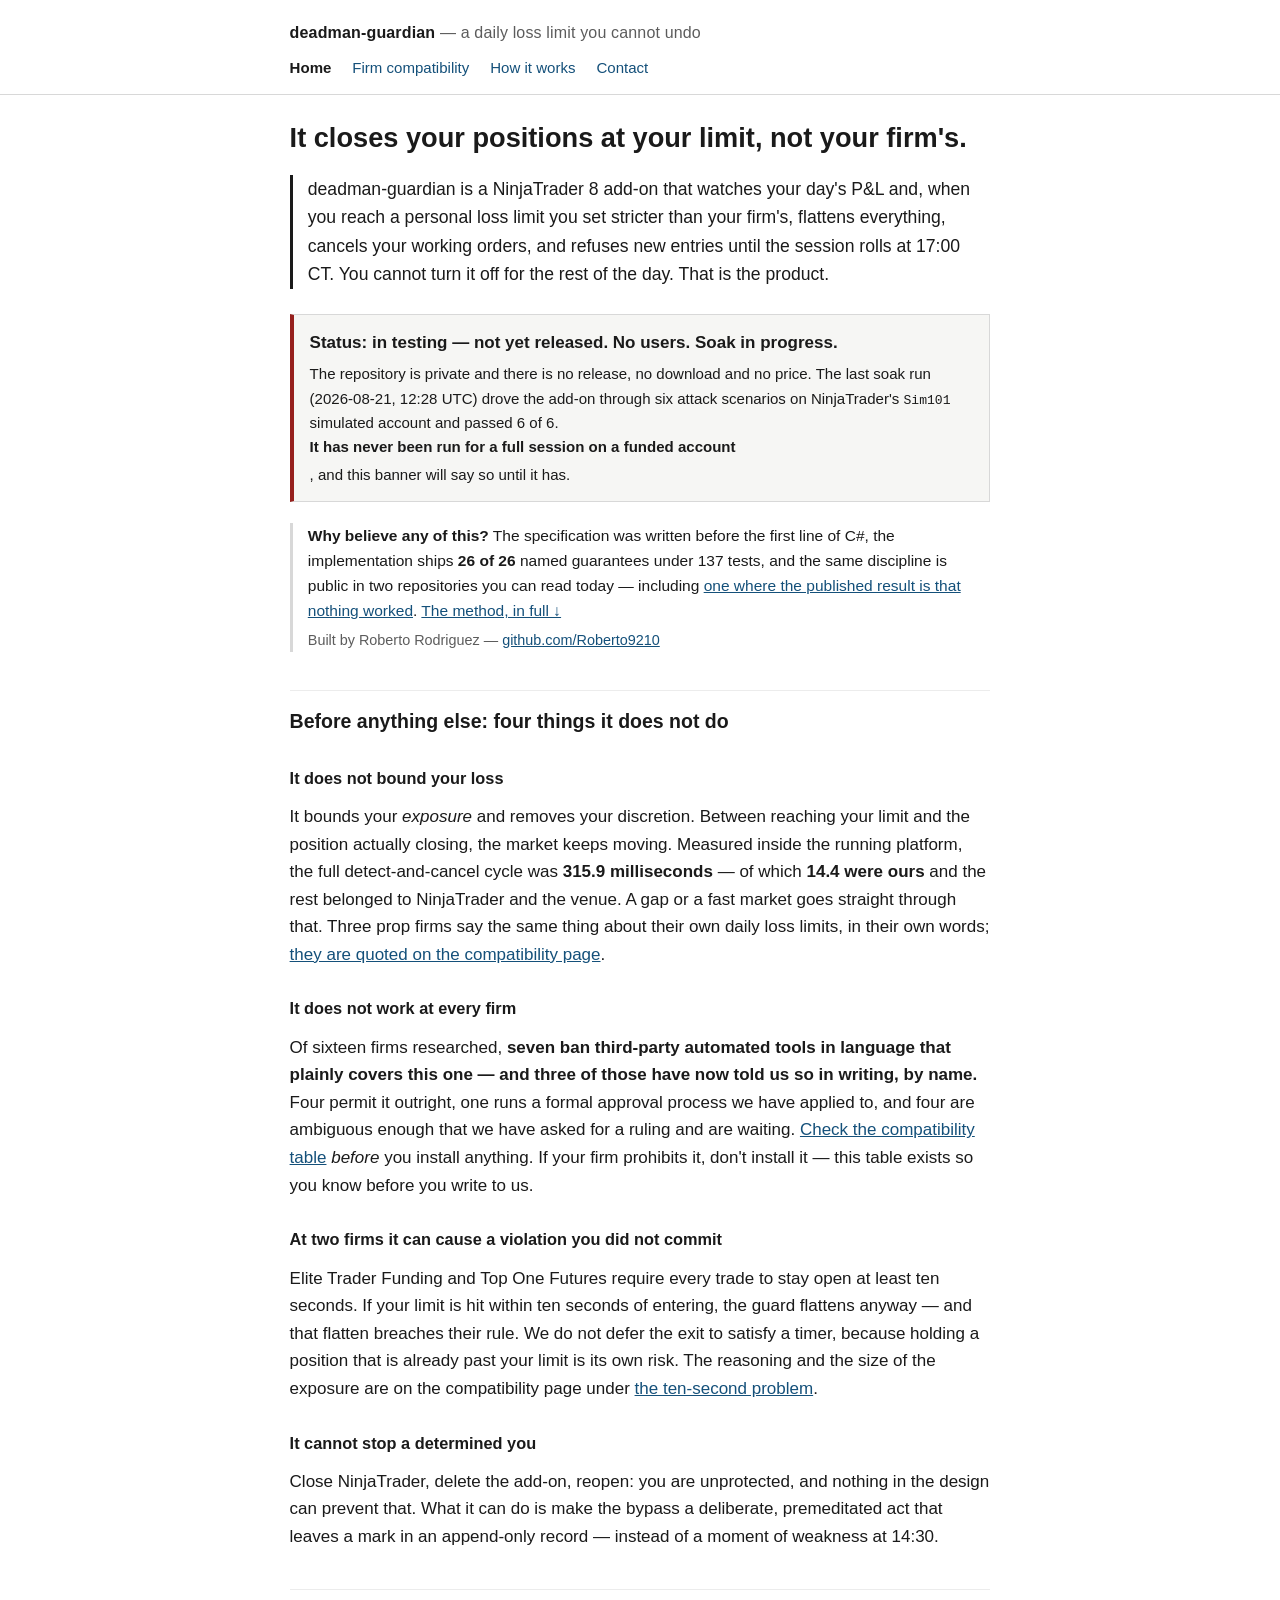
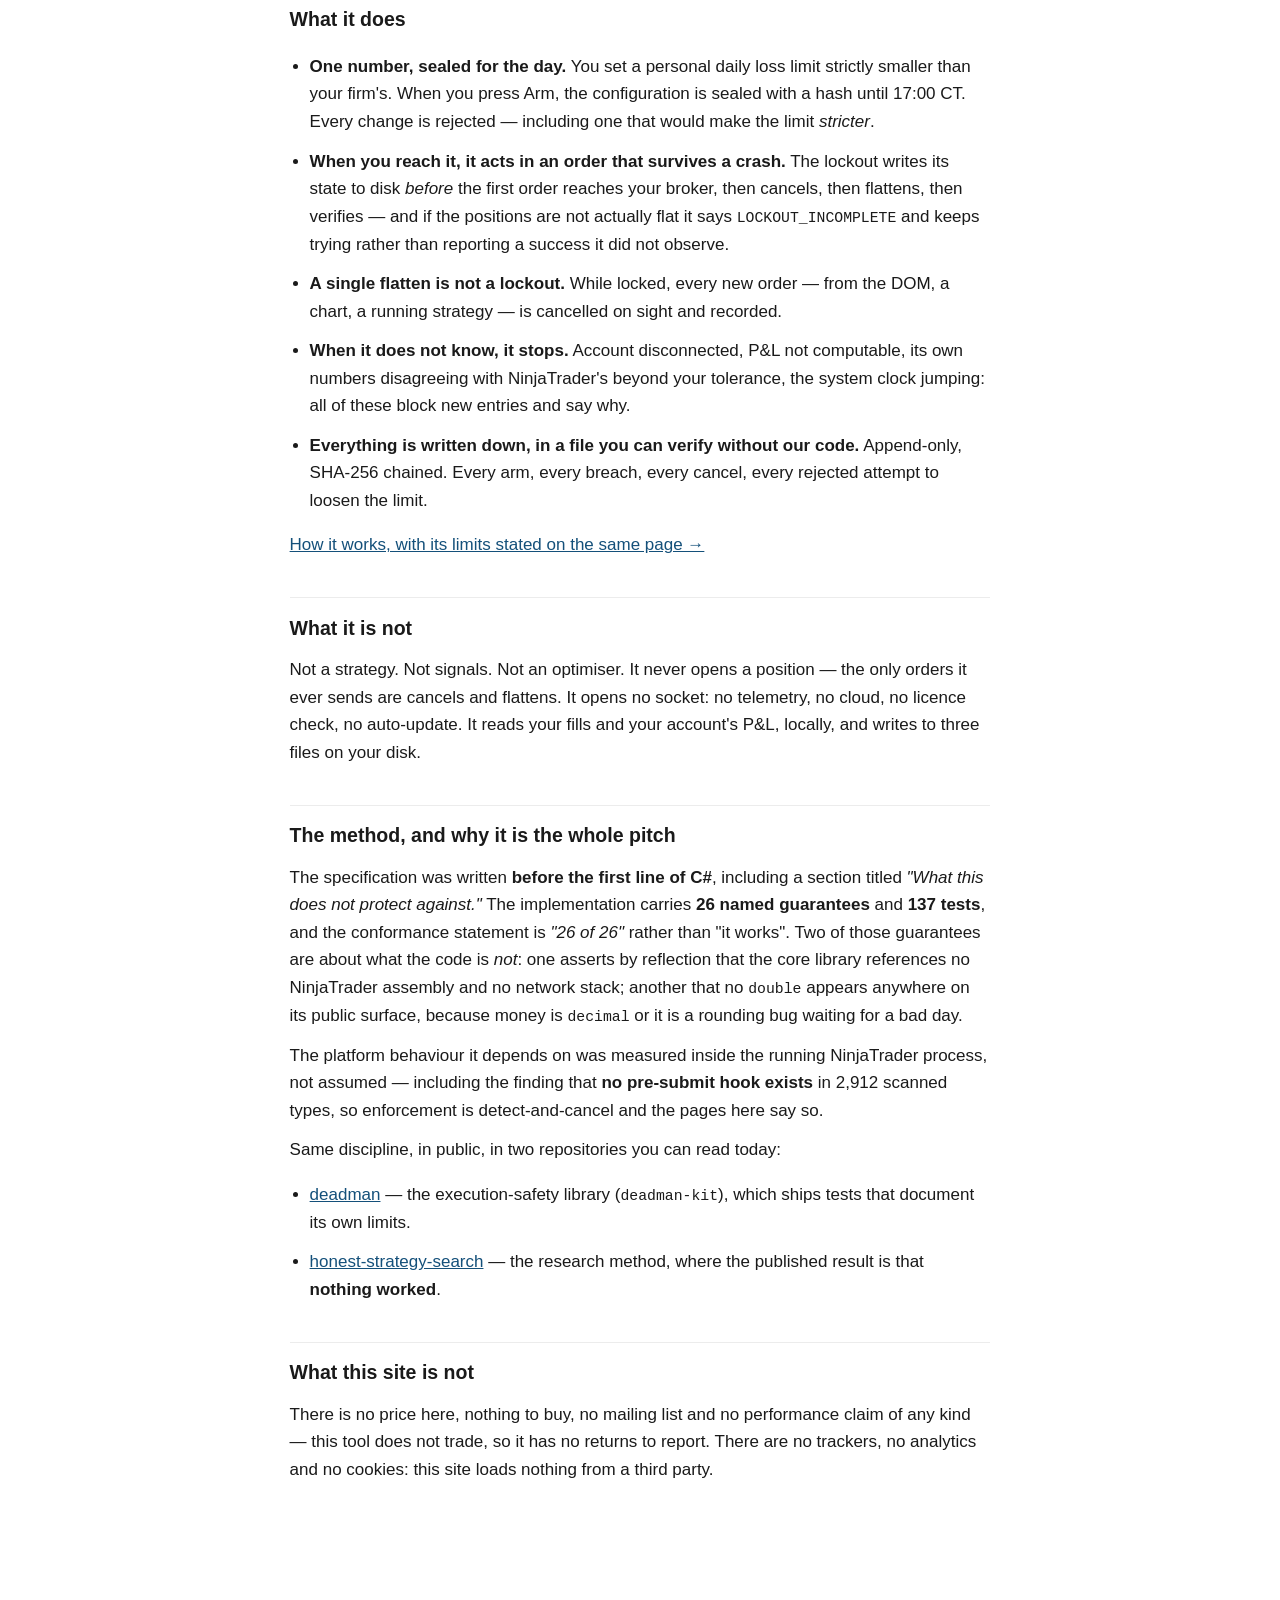
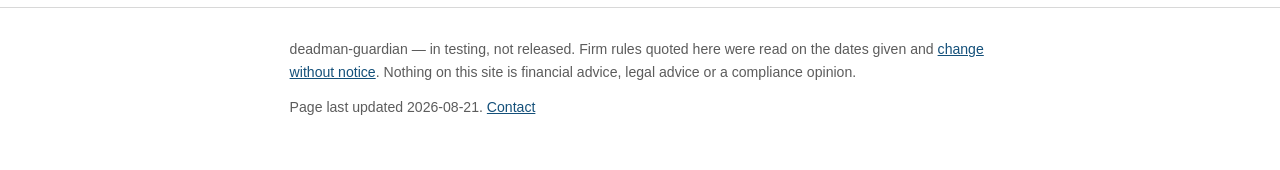
==== index.html @ 63965981 "Public site: four pages, every claim sourced The product repository stays private; this is the publi" ====
<!doctype html>
<html lang="en">
<head>
<meta charset="utf-8">
<meta name="viewport" content="width=device-width, initial-scale=1">
<title>deadman-guardian</title>
<meta name="description" content="A NinjaTrader 8 add-on that closes your positions at a personal daily loss limit you set stricter than your firm's. In testing, not released.">
<link rel="icon" href="icon.svg" type="image/svg+xml">
<link rel="stylesheet" href="style.css">
</head>
<body>
<a class="skip" href="#main">Skip to content</a>

<header class="site">
  <div class="wrap">
    <a class="brand" href="./">deadman-guardian <span>— a daily loss limit you cannot undo</span></a>
    <nav>
      <a href="./" aria-current="page">Home</a>
      <a href="compatibility.html">Firm compatibility</a>
      <a href="how-it-works.html">How it works</a>
      <a href="contact.html">Contact</a>
    </nav>
  </div>
</header>

<main id="main" class="wrap">

<h1>It closes your positions at your limit, not your firm's.</h1>

<p class="lede">deadman-guardian is a NinjaTrader&nbsp;8 add-on that watches your day's P&amp;L and, when you
reach a personal loss limit you set stricter than your firm's, flattens everything, cancels your working
orders, and refuses new entries until the session rolls at 17:00 CT. You cannot turn it off for the rest of
the day. That is the product.</p>

<div class="status">
  <strong>Status: in testing — not yet released. No users. Soak in progress.</strong>
  <p>The repository is private and there is no release, no download and no price. The last soak run
  (2026-08-21, 12:28 UTC) drove the add-on through six attack scenarios on NinjaTrader's
  <code>Sim101</code> simulated account and passed 6 of 6. <strong>It has never been run for a full
  session on a funded account</strong>, and this banner will say so until it has.</p>
</div>

<p class="why"><strong>Why believe any of this?</strong> The specification was written before the first line
of C#, the implementation ships <strong>26 of 26</strong> named guarantees under 137 tests, and the same
discipline is public in two repositories you can read today — including
<a href="https://github.com/Roberto9210/honest-strategy-search">one where the published result is that
nothing worked</a>. <a href="#method">The method, in full ↓</a><br>
<span class="small muted">Built by Roberto Rodriguez —
<a href="https://github.com/Roberto9210">github.com/Roberto9210</a></span></p>

<h2>Before anything else: four things it does not do</h2>

<h3>It does not bound your loss</h3>
<p>It bounds your <em>exposure</em> and removes your discretion. Between reaching your limit and the position
actually closing, the market keeps moving. Measured inside the running platform, the full detect-and-cancel
cycle was <strong>315.9 milliseconds</strong> — of which <strong>14.4 were ours</strong> and the rest
belonged to NinjaTrader and the venue. A gap or a fast market goes straight through that. Three prop firms
say the same thing about their own daily loss limits, in their own words;
<a href="compatibility.html#dll">they are quoted on the compatibility page</a>.</p>

<h3>It does not work at every firm</h3>
<p>Of sixteen firms researched, <strong>seven ban third-party automated tools in language that plainly covers
this one — and three of those have now told us so in writing, by name.</strong> Four permit it outright, one
runs a formal approval process we have applied to, and four are ambiguous enough that we have asked for a
ruling and are waiting. <a href="compatibility.html">Check the compatibility table</a> <em>before</em> you
install anything. If your firm prohibits it, don't install it — this table exists so you know before you
write to us.</p>

<h3>At two firms it can cause a violation you did not commit</h3>
<p>Elite Trader Funding and Top One Futures require every trade to stay open at least ten seconds. If your
limit is hit within ten seconds of entering, the guard flattens anyway — and that flatten breaches their
rule. We do not defer the exit to satisfy a timer, because holding a position that is already past your
limit is its own risk. The reasoning and the size of the exposure are on the compatibility page under
<a href="compatibility.html#ten-seconds">the ten-second problem</a>.</p>

<h3>It cannot stop a determined you</h3>
<p>Close NinjaTrader, delete the add-on, reopen: you are unprotected, and nothing in the design can prevent
that. What it can do is make the bypass a deliberate, premeditated act that leaves a mark in an append-only
record — instead of a moment of weakness at 14:30.</p>

<h2>What it does</h2>

<ul>
  <li><strong>One number, sealed for the day.</strong> You set a personal daily loss limit strictly smaller
  than your firm's. When you press Arm, the configuration is sealed with a hash until 17:00 CT. Every change
  is rejected — including one that would make the limit <em>stricter</em>.</li>
  <li><strong>When you reach it, it acts in an order that survives a crash.</strong> The lockout writes its
  state to disk <em>before</em> the first order reaches your broker, then cancels, then flattens, then
  verifies — and if the positions are not actually flat it says <code>LOCKOUT_INCOMPLETE</code> and keeps
  trying rather than reporting a success it did not observe.</li>
  <li><strong>A single flatten is not a lockout.</strong> While locked, every new order — from the DOM, a
  chart, a running strategy — is cancelled on sight and recorded.</li>
  <li><strong>When it does not know, it stops.</strong> Account disconnected, P&amp;L not computable, its own
  numbers disagreeing with NinjaTrader's beyond your tolerance, the system clock jumping: all of these block
  new entries and say why.</li>
  <li><strong>Everything is written down, in a file you can verify without our code.</strong> Append-only,
  SHA-256 chained. Every arm, every breach, every cancel, every rejected attempt to loosen the limit.</li>
</ul>

<p><a href="how-it-works.html">How it works, with its limits stated on the same page →</a></p>

<h2>What it is not</h2>

<p>Not a strategy. Not signals. Not an optimiser. It never opens a position — the only orders it ever sends
are cancels and flattens. It opens no socket: no telemetry, no cloud, no licence check, no auto-update. It
reads your fills and your account's P&amp;L, locally, and writes to three files on your disk.</p>

<h2 id="method">The method, and why it is the whole pitch</h2>

<p>The specification was written <strong>before the first line of C#</strong>, including a section titled
<em>"What this does not protect against."</em> The implementation carries <strong>26 named guarantees</strong>
and <strong>137 tests</strong>, and the conformance statement is <em>"26 of 26"</em> rather than "it works".
Two of those guarantees are about what the code is <em>not</em>: one asserts by reflection that the core
library references no NinjaTrader assembly and no network stack; another that no <code>double</code> appears
anywhere on its public surface, because money is <code>decimal</code> or it is a rounding bug waiting for a
bad day.</p>

<p>The platform behaviour it depends on was measured inside the running NinjaTrader process, not assumed —
including the finding that <strong>no pre-submit hook exists</strong> in 2,912 scanned types, so enforcement
is detect-and-cancel and the pages here say so.</p>

<p>Same discipline, in public, in two repositories you can read today:</p>

<ul>
  <li><a href="https://github.com/Roberto9210/deadman">deadman</a> — the execution-safety library
  (<code>deadman-kit</code>), which ships tests that document its own limits.</li>
  <li><a href="https://github.com/Roberto9210/honest-strategy-search">honest-strategy-search</a> — the
  research method, where the published result is that <strong>nothing worked</strong>.</li>
</ul>

<h2>What this site is not</h2>

<p>There is no price here, nothing to buy, no mailing list and no performance claim of any kind — this tool
does not trade, so it has no returns to report. There are no trackers, no analytics and no cookies: this
site loads nothing from a third party.</p>

</main>

<footer class="site">
  <div class="wrap">
    <p>deadman-guardian — in testing, not released. Firm rules quoted here were read on the dates given and
    <a href="compatibility.html">change without notice</a>. Nothing on this site is financial advice, legal
    advice or a compliance opinion.</p>
    <p>Page last updated 2026-08-21. <a href="contact.html">Contact</a></p>
  </div>
</footer>

</body>
</html>
---- style.css ----
/* deadman-guardian site — one stylesheet, no fonts loaded, no third-party requests. */

:root {
  --bg: #ffffff;
  --fg: #1a1a1a;
  --muted: #5c5c5c;
  --rule: #d8d8d8;
  --rule-soft: #ececec;
  --link: #14507a;
  --quote-bar: #b9b9b9;
  --band: #f6f6f4;
  --yes: #1f6b3a;
  --no: #96201d;
  --wait: #7a5a12;
  --route: #1a4f7a;
}

@media (prefers-color-scheme: dark) {
  :root {
    --bg: #16181a;
    --fg: #e6e6e4;
    --muted: #a2a5a8;
    --rule: #34383c;
    --rule-soft: #26292c;
    --link: #7cb7e0;
    --quote-bar: #4a4f54;
    --band: #1d2023;
    --yes: #7fc79a;
    --no: #e88b88;
    --wait: #d8b662;
    --route: #8fb9dc;
  }
}

* { box-sizing: border-box; }

html { -webkit-text-size-adjust: 100%; }

body {
  margin: 0;
  background: var(--bg);
  color: var(--fg);
  font-family: -apple-system, BlinkMacSystemFont, "Segoe UI", Roboto, "Helvetica Neue", Arial, sans-serif;
  font-size: 17px;
  line-height: 1.62;
}

.wrap {
  max-width: 46rem;
  margin: 0 auto;
  padding: 0 1.1rem 4rem;
}

.wrap.wide { max-width: 64rem; }

/* ---- header / nav ---- */

header.site {
  border-bottom: 1px solid var(--rule);
  margin-bottom: 1.6rem;
}

header.site .wrap { padding-top: 1.2rem; padding-bottom: 0.9rem; }

.brand {
  font-size: 1rem;
  font-weight: 600;
  letter-spacing: 0.01em;
  text-decoration: none;
  color: var(--fg);
}

.brand span { color: var(--muted); font-weight: 400; }

nav {
  margin-top: 0.55rem;
  font-size: 0.94rem;
}

nav a {
  margin-right: 1.05rem;
  color: var(--link);
  text-decoration: none;
}

nav a:hover { text-decoration: underline; }
nav a[aria-current="page"] { color: var(--fg); font-weight: 600; }

/* ---- text ---- */

h1 {
  font-size: 1.7rem;
  line-height: 1.28;
  margin: 1.4rem 0 0.9rem;
  font-weight: 650;
}

h2 {
  font-size: 1.22rem;
  margin: 2.4rem 0 0.7rem;
  padding-top: 0.9rem;
  border-top: 1px solid var(--rule-soft);
  font-weight: 650;
}

h3 {
  font-size: 1.02rem;
  margin: 1.7rem 0 0.4rem;
  font-weight: 650;
}

p, li { margin: 0.75rem 0; }
ul, ol { padding-left: 1.25rem; }

a { color: var(--link); }

.lede {
  font-size: 1.1rem;
  border-left: 3px solid var(--fg);
  padding-left: 0.95rem;
  margin: 1.2rem 0 1.6rem;
}

.muted { color: var(--muted); }
.small { font-size: 0.9rem; }

blockquote {
  margin: 0.85rem 0;
  padding: 0.1rem 0 0.1rem 0.95rem;
  border-left: 3px solid var(--quote-bar);
  color: var(--fg);
}

blockquote p { margin: 0.45rem 0; }

cite {
  display: block;
  font-style: normal;
  font-size: 0.88rem;
  color: var(--muted);
  margin-top: 0.3rem;
}

code, pre {
  font-family: ui-monospace, SFMono-Regular, Menlo, Consolas, "Liberation Mono", monospace;
  font-size: 0.87em;
}

pre {
  background: var(--band);
  border: 1px solid var(--rule-soft);
  padding: 0.8rem 0.9rem;
  overflow-x: auto;
  line-height: 1.45;
}

/* ---- status banner ---- */

.status {
  border: 1px solid var(--rule);
  border-left: 4px solid var(--no);
  background: var(--band);
  padding: 0.85rem 1rem;
  margin: 1.3rem 0;
}

.status strong { display: block; margin-bottom: 0.2rem; }
.status p { margin: 0.35rem 0 0; font-size: 0.94rem; }

.note {
  border: 1px solid var(--rule);
  background: var(--band);
  padding: 0.85rem 1rem;
  margin: 1.3rem 0;
}

.note p:first-child { margin-top: 0; }
.note p:last-child { margin-bottom: 0; }

/* ---- tables ---- */

.tablewrap { overflow-x: auto; margin: 1.1rem 0; }

table {
  border-collapse: collapse;
  width: 100%;
  font-size: 0.93rem;
}

th, td {
  text-align: left;
  vertical-align: top;
  padding: 0.5rem 0.6rem;
  border-bottom: 1px solid var(--rule-soft);
}

th {
  border-bottom: 1px solid var(--rule);
  font-weight: 650;
  white-space: nowrap;
}

/* ---- verdict labels ---- */

.v { font-weight: 650; white-space: nowrap; }
.v-yes { color: var(--yes); }
.v-no { color: var(--no); }
.v-wait { color: var(--wait); }
.v-route { color: var(--route); }

.firm {
  border-top: 1px solid var(--rule-soft);
  padding-top: 1.1rem;
  margin-top: 1.9rem;
}

.firm h3 { margin-top: 0; }

.tag {
  display: inline-block;
  font-size: 0.78rem;
  letter-spacing: 0.04em;
  text-transform: uppercase;
  border: 1px solid var(--rule);
  padding: 0.05rem 0.4rem;
  margin-left: 0.35rem;
  color: var(--muted);
  vertical-align: 0.1em;
  white-space: nowrap;
}

.tag-written { border-color: var(--no); color: var(--no); }

/* ---- footer ---- */

footer.site {
  border-top: 1px solid var(--rule);
  margin-top: 3rem;
  font-size: 0.88rem;
  color: var(--muted);
}

footer.site .wrap { padding-top: 1.1rem; padding-bottom: 2.5rem; }
footer.site a { color: var(--link); }

.skip {
  position: absolute;
  left: -9999px;
}
.skip:focus {
  left: 0.5rem;
  top: 0.5rem;
  background: var(--bg);
  padding: 0.4rem 0.6rem;
  border: 1px solid var(--fg);
  z-index: 2;
}

@media (max-width: 480px) {
  body { font-size: 16px; }
  h1 { font-size: 1.45rem; }
  .lede { font-size: 1.02rem; }
}

.why {
  border-left: 3px solid var(--rule);
  padding-left: 0.95rem;
  margin: 1.3rem 0 1.6rem;
  font-size: 0.97rem;
}

.why .small { display: inline-block; margin-top: 0.35rem; }

/* Wide tables collapse into stacked rows on a phone, instead of crushing columns. */
@media (max-width: 620px) {
  table.stack thead { display: none; }
  table.stack tr {
    display: block;
    padding: 0.6rem 0;
    border-bottom: 1px solid var(--rule);
  }
  table.stack td {
    display: block;
    border: 0;
    padding: 0.1rem 0;
  }
  table.stack td::before {
    content: attr(data-label) ": ";
    color: var(--muted);
    font-size: 0.86em;
  }
  table.stack td:first-child {
    font-size: 1.02rem;
    font-weight: 650;
    padding-bottom: 0.25rem;
  }
  table.stack td:first-child::before { content: none; }
  .tablewrap { overflow-x: visible; }
}
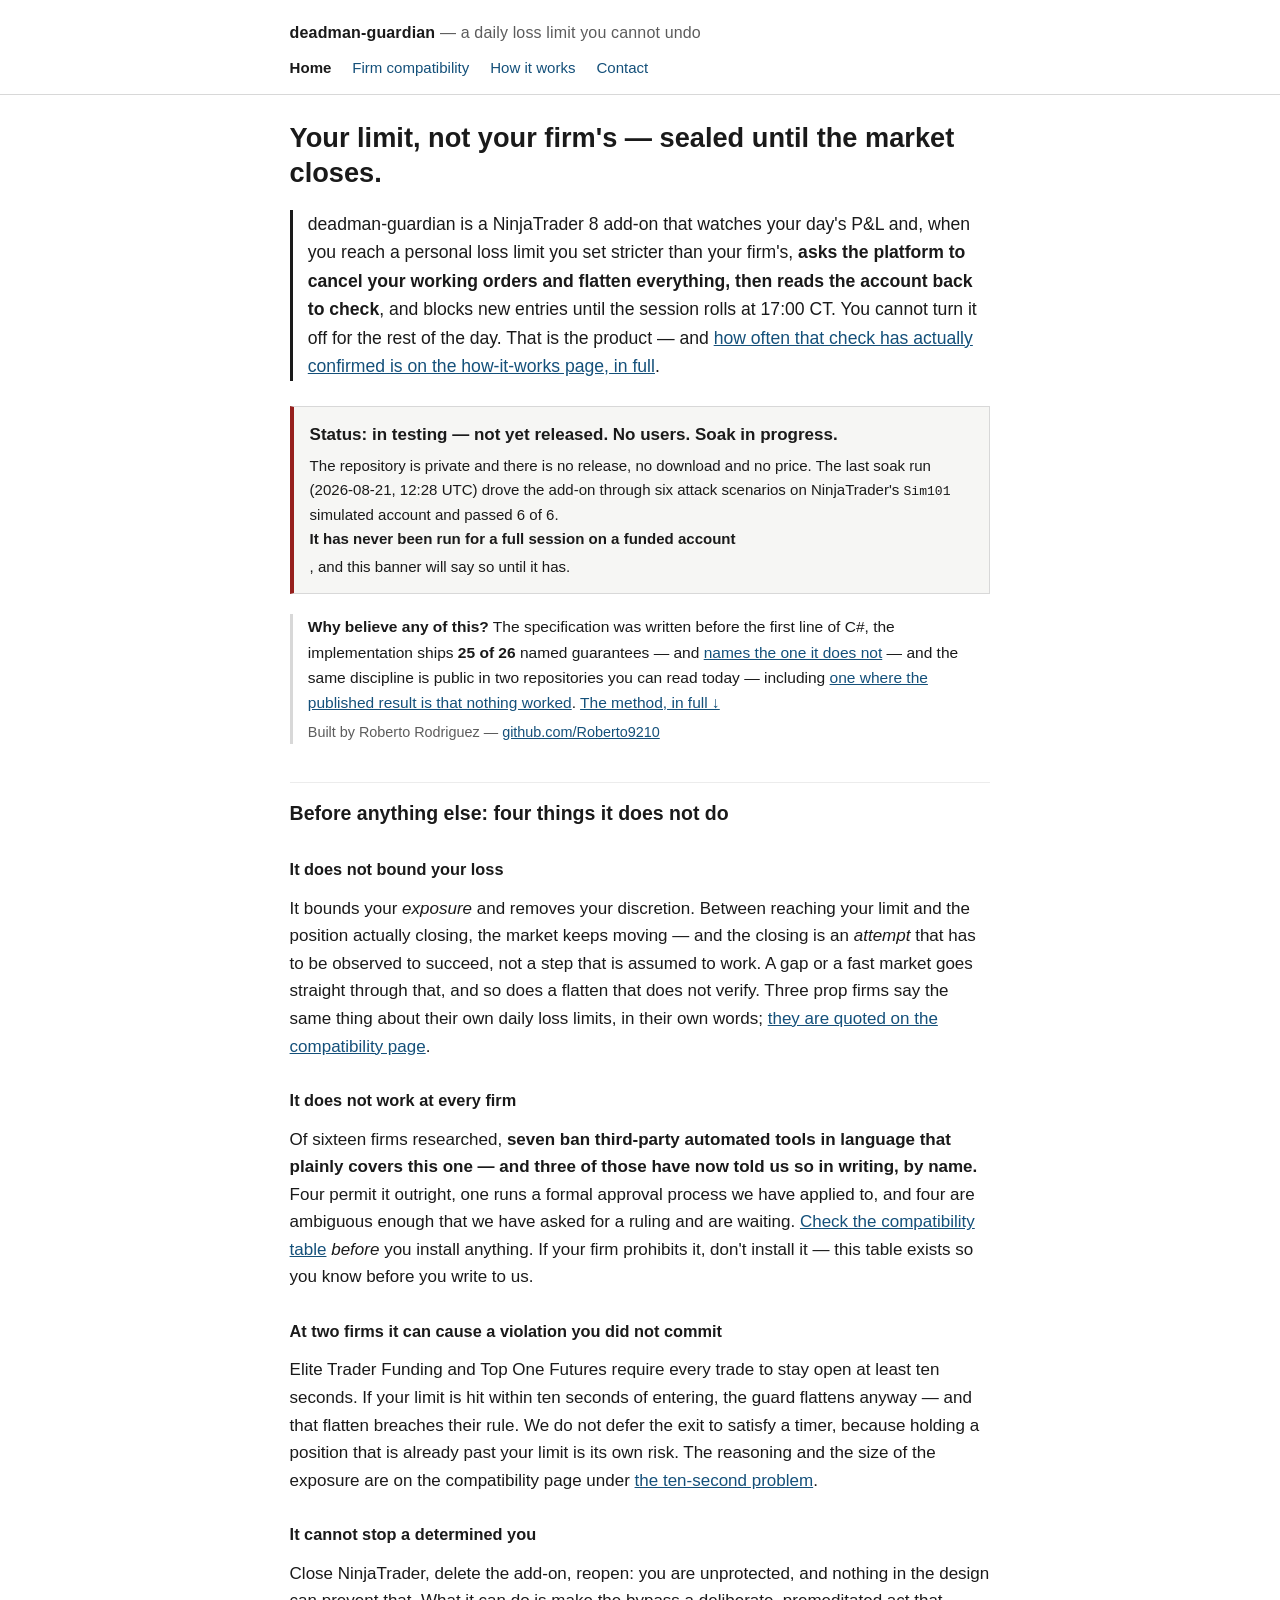
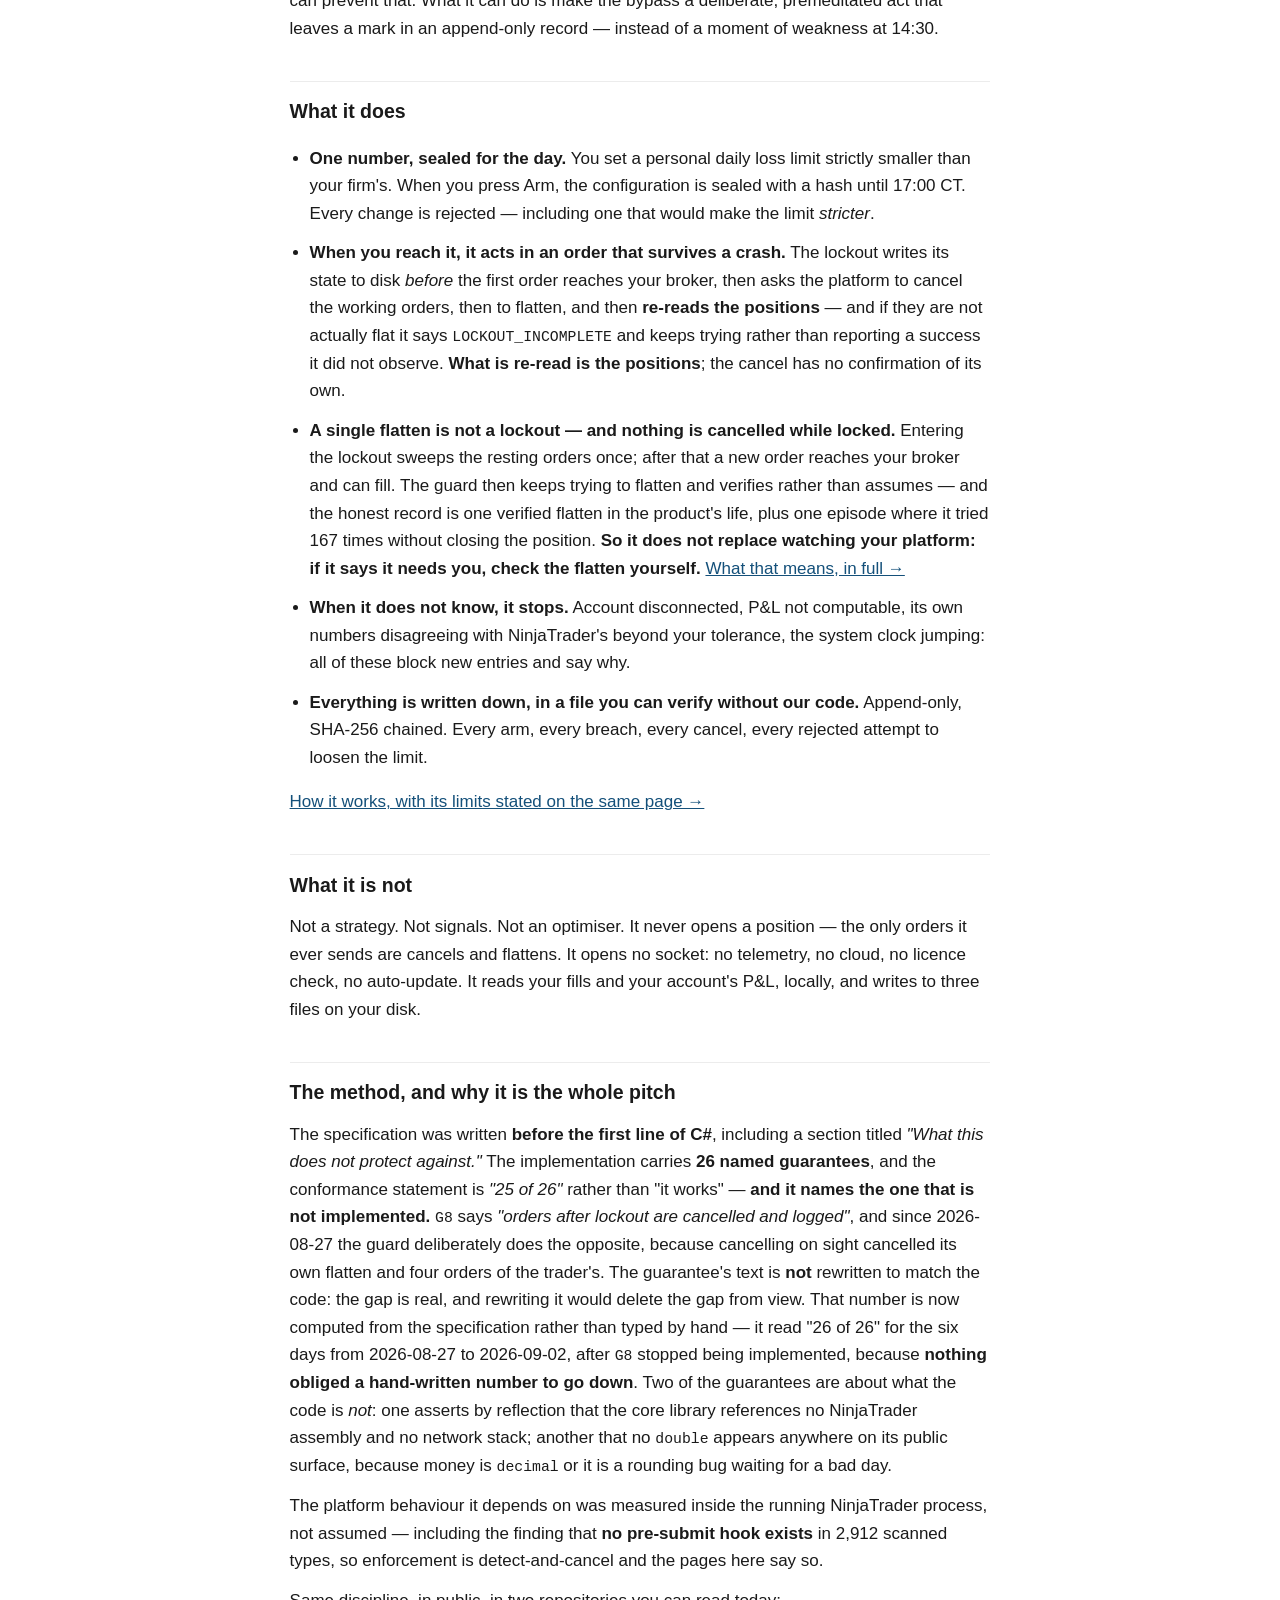
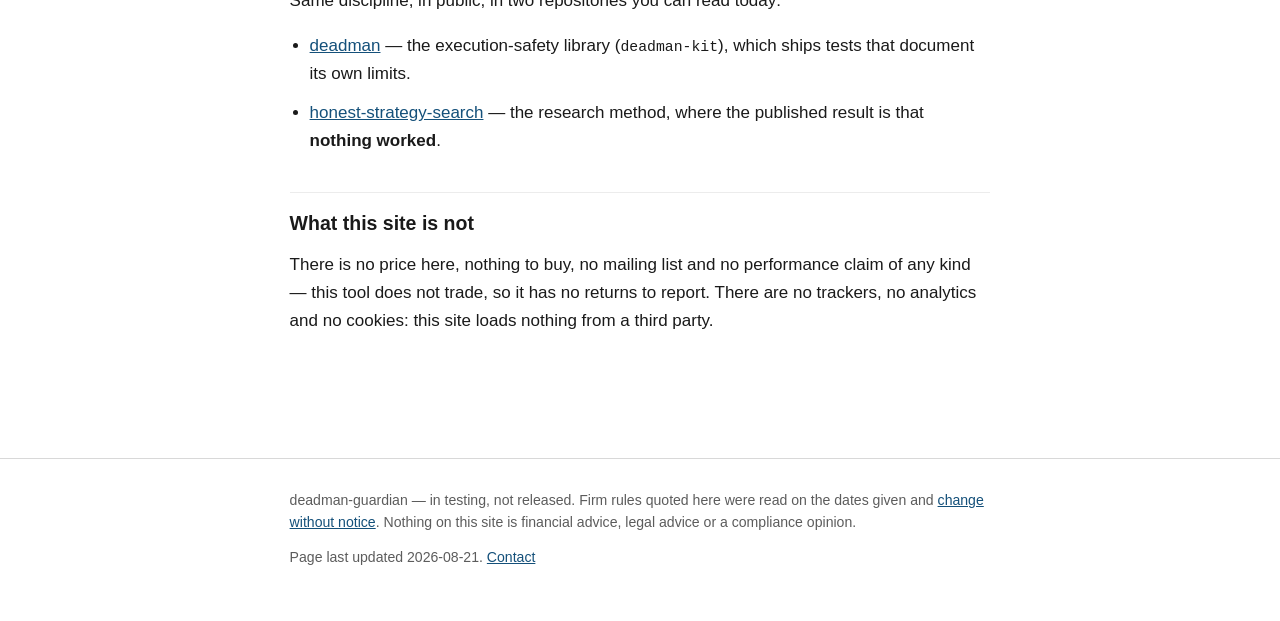
==== commit a96d06e7: "Take down what was measured false, and publish 25 of 26 naming G8 WHAT IS WITHDRAWN - "every new ord" ====
--- a/index.html
+++ b/index.html
@@ -4,7 +4,7 @@
 <meta charset="utf-8">
 <meta name="viewport" content="width=device-width, initial-scale=1">
 <title>deadman-guardian</title>
-<meta name="description" content="A NinjaTrader 8 add-on that closes your positions at a personal daily loss limit you set stricter than your firm's. In testing, not released.">
+<meta name="description" content="You set a daily loss limit stricter than your firm's and seal it for the day. NinjaTrader 8 add-on, hash-chained record you can check yourself. In testing, not released.">
 <link rel="icon" href="icon.svg" type="image/svg+xml">
 <link rel="stylesheet" href="style.css">
 </head>
@@ -25,12 +25,14 @@
 
 <main id="main" class="wrap">
 
-<h1>It closes your positions at your limit, not your firm's.</h1>
+<h1>Your limit, not your firm's — sealed until the market closes.</h1>
 
 <p class="lede">deadman-guardian is a NinjaTrader&nbsp;8 add-on that watches your day's P&amp;L and, when you
-reach a personal loss limit you set stricter than your firm's, flattens everything, cancels your working
-orders, and refuses new entries until the session rolls at 17:00 CT. You cannot turn it off for the rest of
-the day. That is the product.</p>
+reach a personal loss limit you set stricter than your firm's, <strong>asks the platform to cancel your
+working orders and flatten everything, then reads the account back to check</strong>, and blocks new entries
+until the session rolls at 17:00 CT. You cannot turn it off for the rest of the day. That is the product —
+and <a href="how-it-works.html">how often that check has actually confirmed is on the how-it-works page, in
+full</a>.</p>
 
 <div class="status">
   <strong>Status: in testing — not yet released. No users. Soak in progress.</strong>
@@ -41,7 +43,8 @@
 </div>
 
 <p class="why"><strong>Why believe any of this?</strong> The specification was written before the first line
-of C#, the implementation ships <strong>26 of 26</strong> named guarantees under 137 tests, and the same
+of C#, the implementation ships <strong>25 of 26</strong> named guarantees — and
+<a href="#method">names the one it does not</a> — and the same
 discipline is public in two repositories you can read today — including
 <a href="https://github.com/Roberto9210/honest-strategy-search">one where the published result is that
 nothing worked</a>. <a href="#method">The method, in full ↓</a><br>
@@ -52,9 +55,9 @@
 
 <h3>It does not bound your loss</h3>
 <p>It bounds your <em>exposure</em> and removes your discretion. Between reaching your limit and the position
-actually closing, the market keeps moving. Measured inside the running platform, the full detect-and-cancel
-cycle was <strong>315.9 milliseconds</strong> — of which <strong>14.4 were ours</strong> and the rest
-belonged to NinjaTrader and the venue. A gap or a fast market goes straight through that. Three prop firms
+actually closing, the market keeps moving — and the
+closing is an <em>attempt</em> that has to be observed to succeed, not a step that is assumed to work.
+A gap or a fast market goes straight through that, and so does a flatten that does not verify. Three prop firms
 say the same thing about their own daily loss limits, in their own words;
 <a href="compatibility.html#dll">they are quoted on the compatibility page</a>.</p>
 
@@ -85,11 +88,18 @@
   than your firm's. When you press Arm, the configuration is sealed with a hash until 17:00 CT. Every change
   is rejected — including one that would make the limit <em>stricter</em>.</li>
   <li><strong>When you reach it, it acts in an order that survives a crash.</strong> The lockout writes its
-  state to disk <em>before</em> the first order reaches your broker, then cancels, then flattens, then
-  verifies — and if the positions are not actually flat it says <code>LOCKOUT_INCOMPLETE</code> and keeps
-  trying rather than reporting a success it did not observe.</li>
-  <li><strong>A single flatten is not a lockout.</strong> While locked, every new order — from the DOM, a
-  chart, a running strategy — is cancelled on sight and recorded.</li>
+  state to disk <em>before</em> the first order reaches your broker, then asks the platform to cancel
+  the working orders, then to flatten, and then <strong>re-reads the positions</strong> — and if they
+  are not actually flat it says <code>LOCKOUT_INCOMPLETE</code> and keeps
+  trying rather than reporting a success it did not observe. <strong>What is re-read is the
+  positions</strong>; the cancel has no confirmation of its own.</li>
+  <li><strong>A single flatten is not a lockout — and nothing is cancelled while locked.</strong>
+  Entering the lockout sweeps the resting orders once; after that a new order reaches your broker and
+  can fill. The guard then keeps trying to flatten and verifies rather than assumes — and the honest
+  record is one verified flatten in the product's life, plus one episode where it tried 167 times
+  without closing the position. <strong>So it does not replace watching your platform: if it says it
+  needs you, check the flatten yourself.</strong> <a href="how-it-works.html">What that means, in
+  full →</a></li>
   <li><strong>When it does not know, it stops.</strong> Account disconnected, P&amp;L not computable, its own
   numbers disagreeing with NinjaTrader's beyond your tolerance, the system clock jumping: all of these block
   new entries and say why.</li>
@@ -108,9 +118,16 @@
 <h2 id="method">The method, and why it is the whole pitch</h2>
 
 <p>The specification was written <strong>before the first line of C#</strong>, including a section titled
-<em>"What this does not protect against."</em> The implementation carries <strong>26 named guarantees</strong>
-and <strong>137 tests</strong>, and the conformance statement is <em>"26 of 26"</em> rather than "it works".
-Two of those guarantees are about what the code is <em>not</em>: one asserts by reflection that the core
+<em>"What this does not protect against."</em> The implementation carries <strong>26 named guarantees</strong>,
+and the conformance statement is <em>"25 of 26"</em> rather than "it works" — <strong>and it names the one
+that is not implemented.</strong> <code>G8</code> says <em>"orders after lockout are cancelled and
+logged"</em>, and since 2026-08-27 the guard deliberately does the opposite, because cancelling on sight
+cancelled its own flatten and four orders of the trader's. The guarantee's text is <strong>not</strong>
+rewritten to match the code: the gap is real, and rewriting it would delete the gap from view. That number
+is now computed from the specification rather than typed by hand — it read "26 of 26" for the six days from
+2026-08-27 to 2026-09-02, after <code>G8</code> stopped being implemented, because <strong>nothing obliged
+a hand-written number to go down</strong>.
+Two of the guarantees are about what the code is <em>not</em>: one asserts by reflection that the core
 library references no NinjaTrader assembly and no network stack; another that no <code>double</code> appears
 anywhere on its public surface, because money is <code>decimal</code> or it is a rounding bug waiting for a
 bad day.</p>
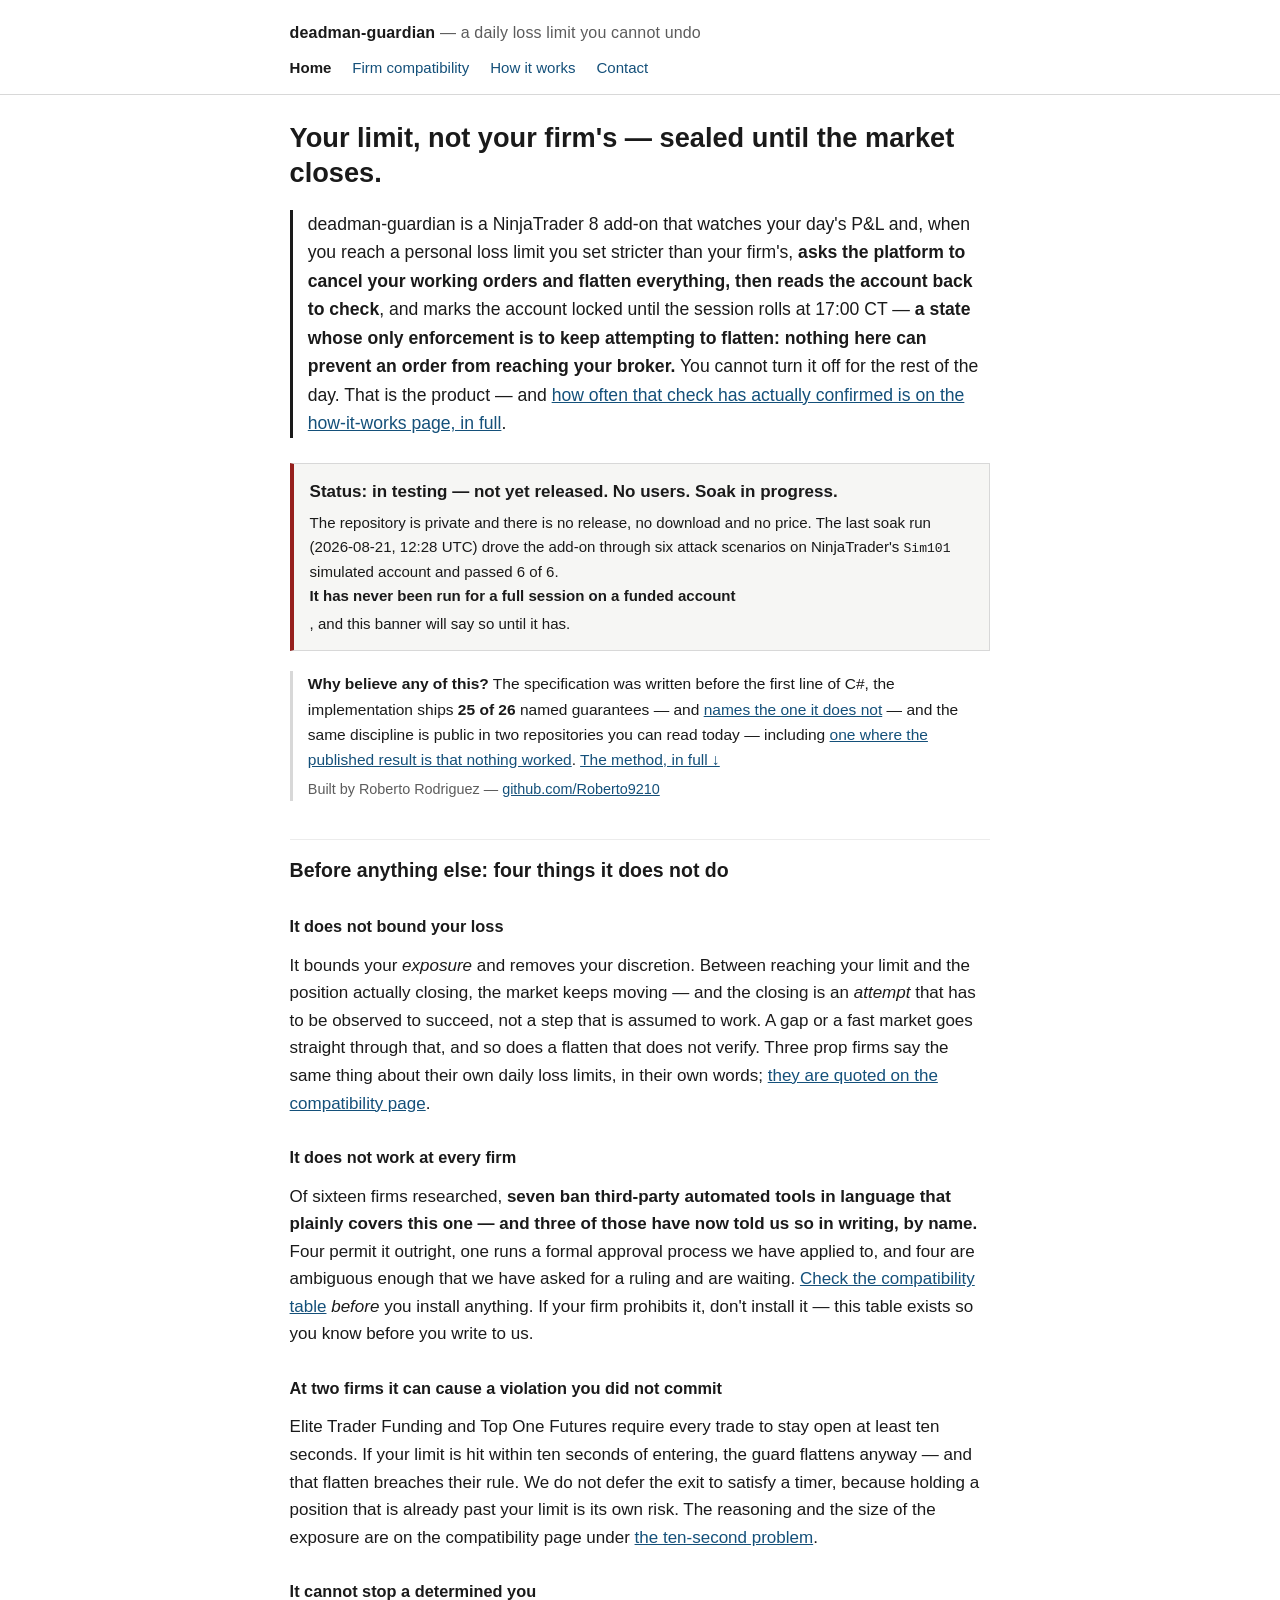
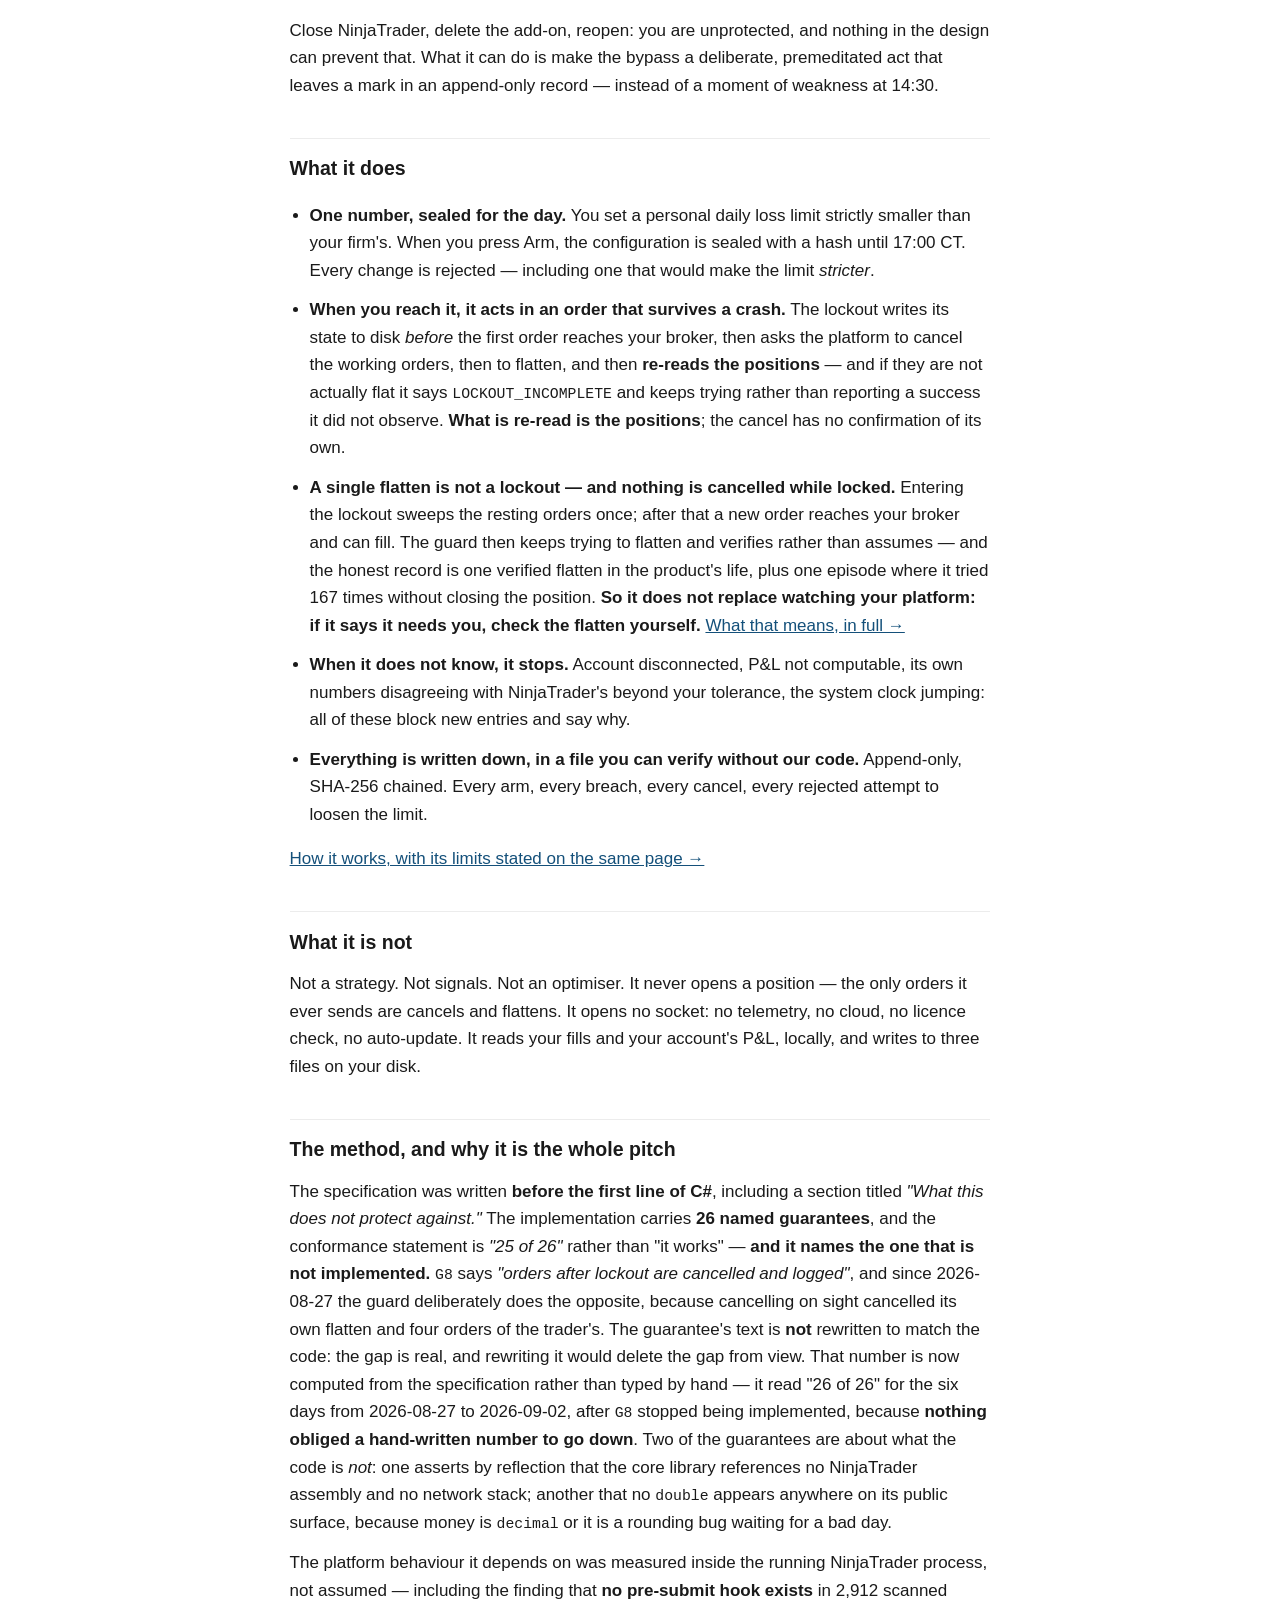
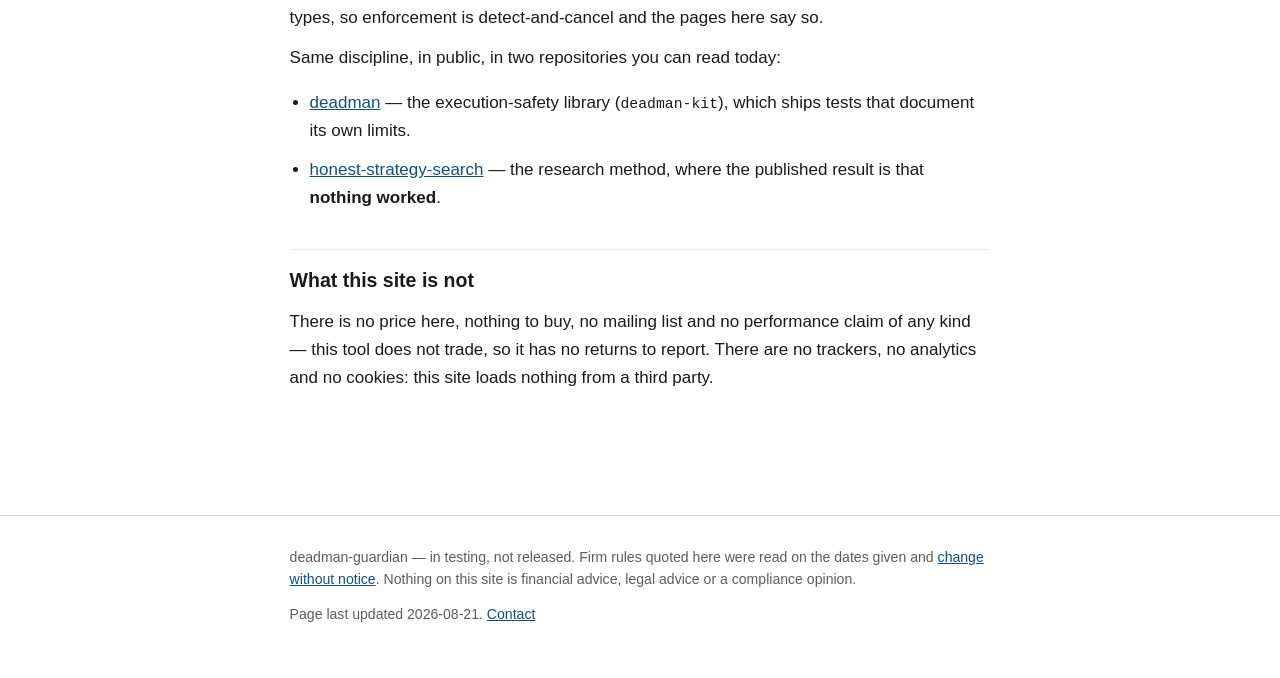
==== commit 51e1d963: "Retire the last two intent claims: 'blocks new entries', both places The phrase asserts an effect th" ====
--- a/index.html
+++ b/index.html
@@ -29,8 +29,10 @@
 
 <p class="lede">deadman-guardian is a NinjaTrader&nbsp;8 add-on that watches your day's P&amp;L and, when you
 reach a personal loss limit you set stricter than your firm's, <strong>asks the platform to cancel your
-working orders and flatten everything, then reads the account back to check</strong>, and blocks new entries
-until the session rolls at 17:00 CT. You cannot turn it off for the rest of the day. That is the product —
+working orders and flatten everything, then reads the account back to check</strong>, and marks the account
+locked until the session rolls at 17:00 CT — <strong>a state whose only enforcement is to keep attempting to
+flatten: nothing here can prevent an order from reaching your broker.</strong>
+You cannot turn it off for the rest of the day. That is the product —
 and <a href="how-it-works.html">how often that check has actually confirmed is on the how-it-works page, in
 full</a>.</p>
 
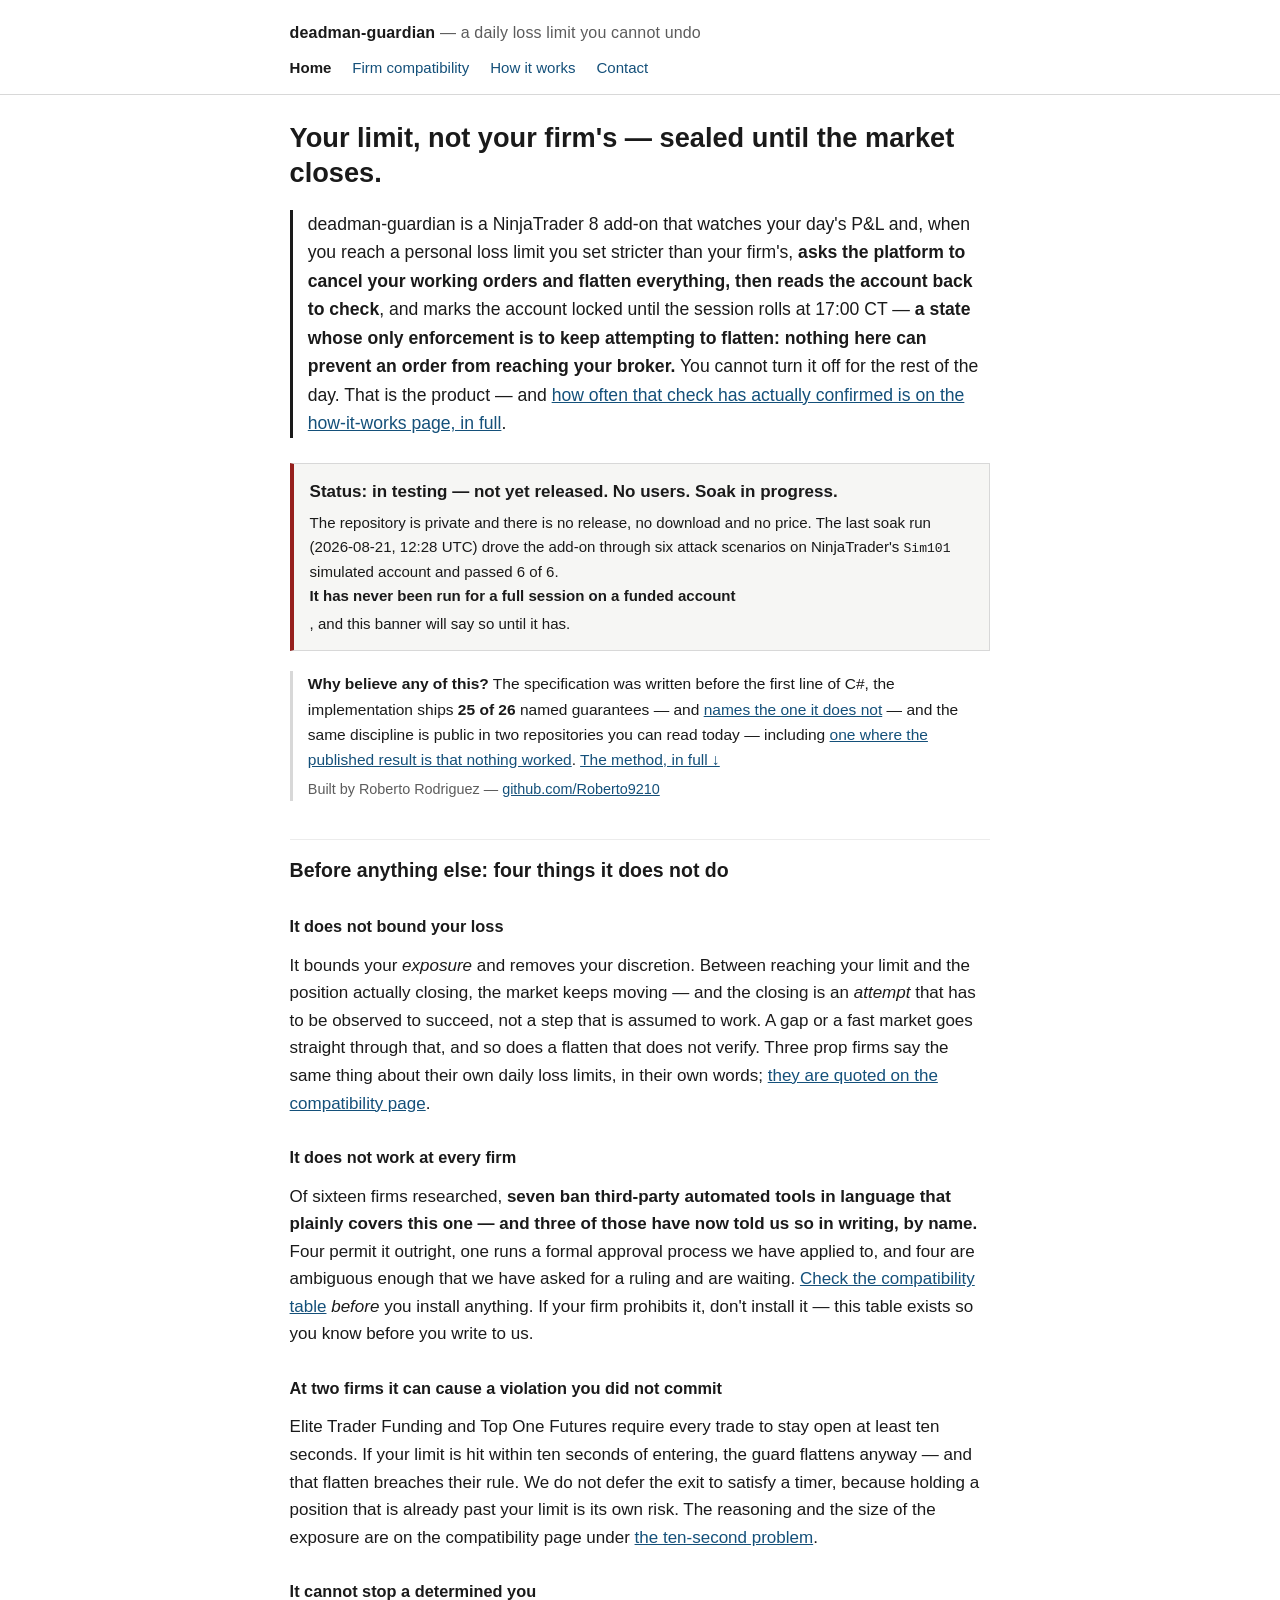
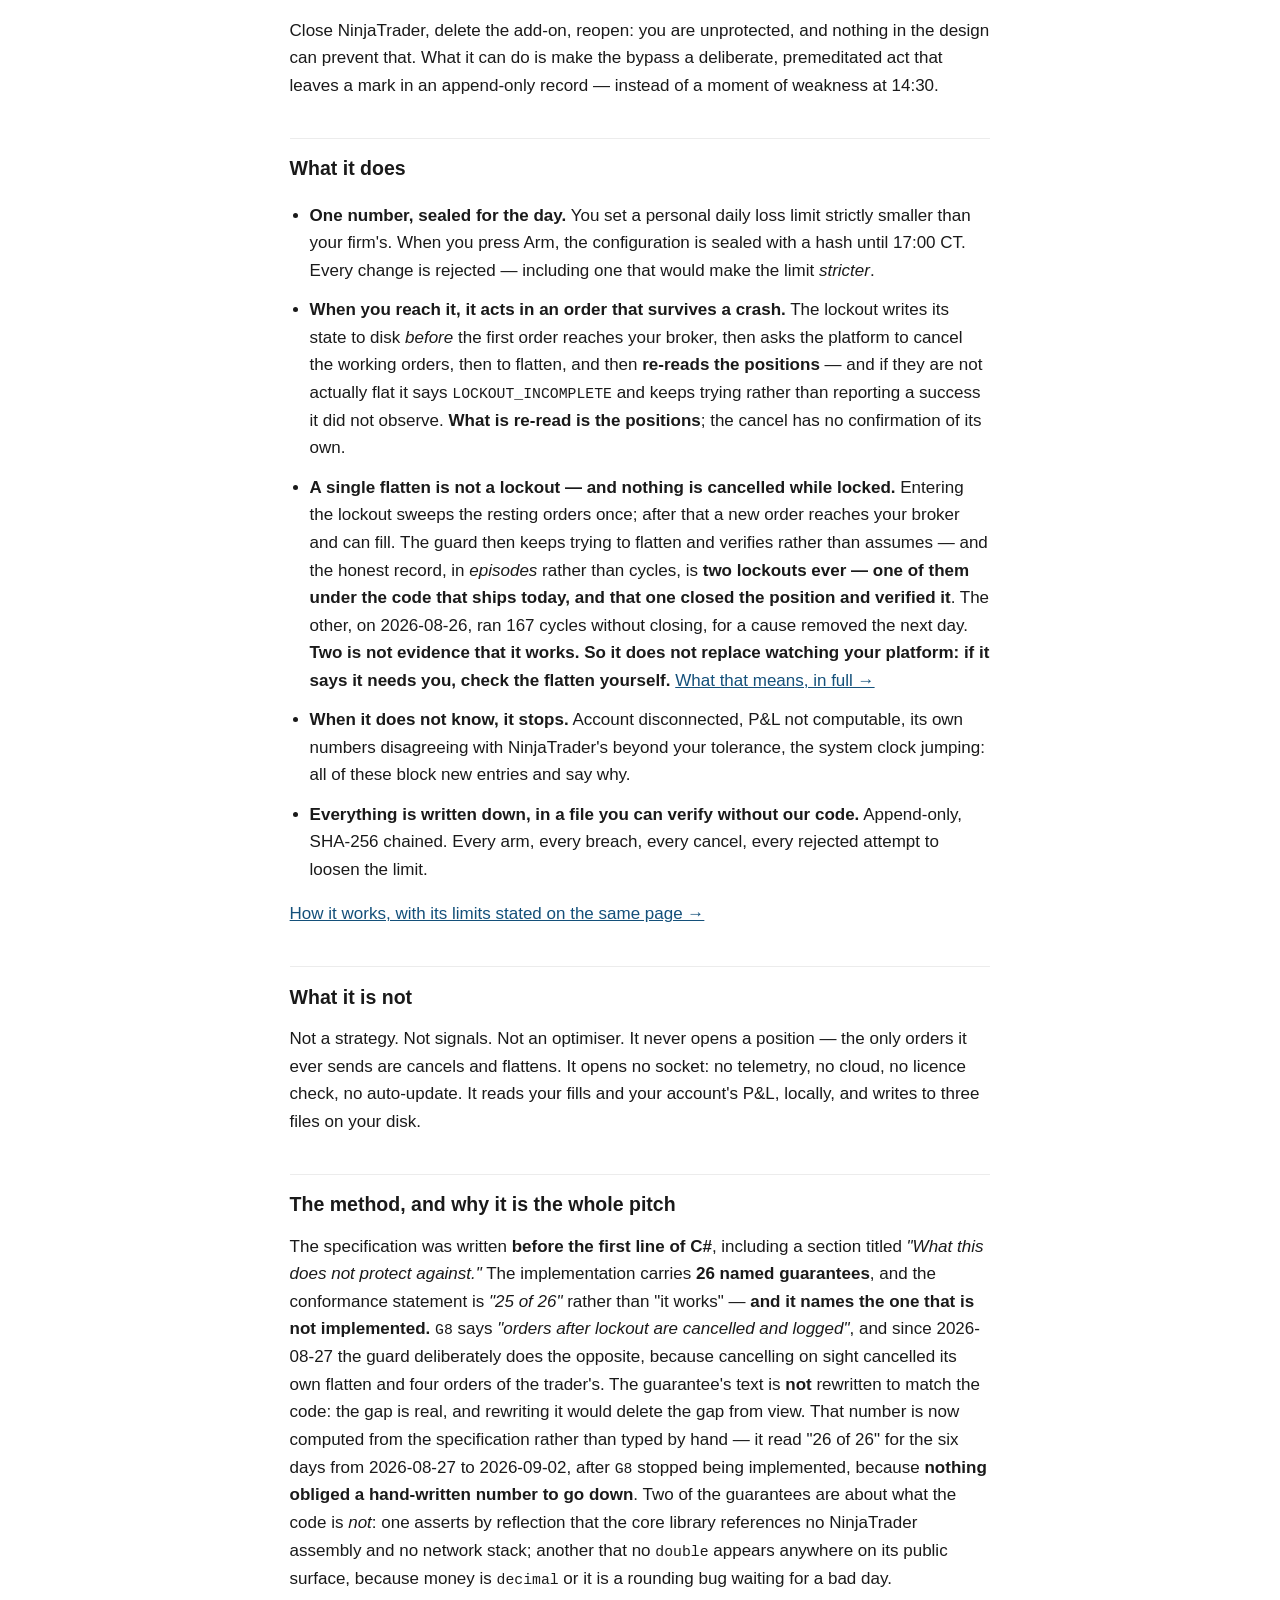
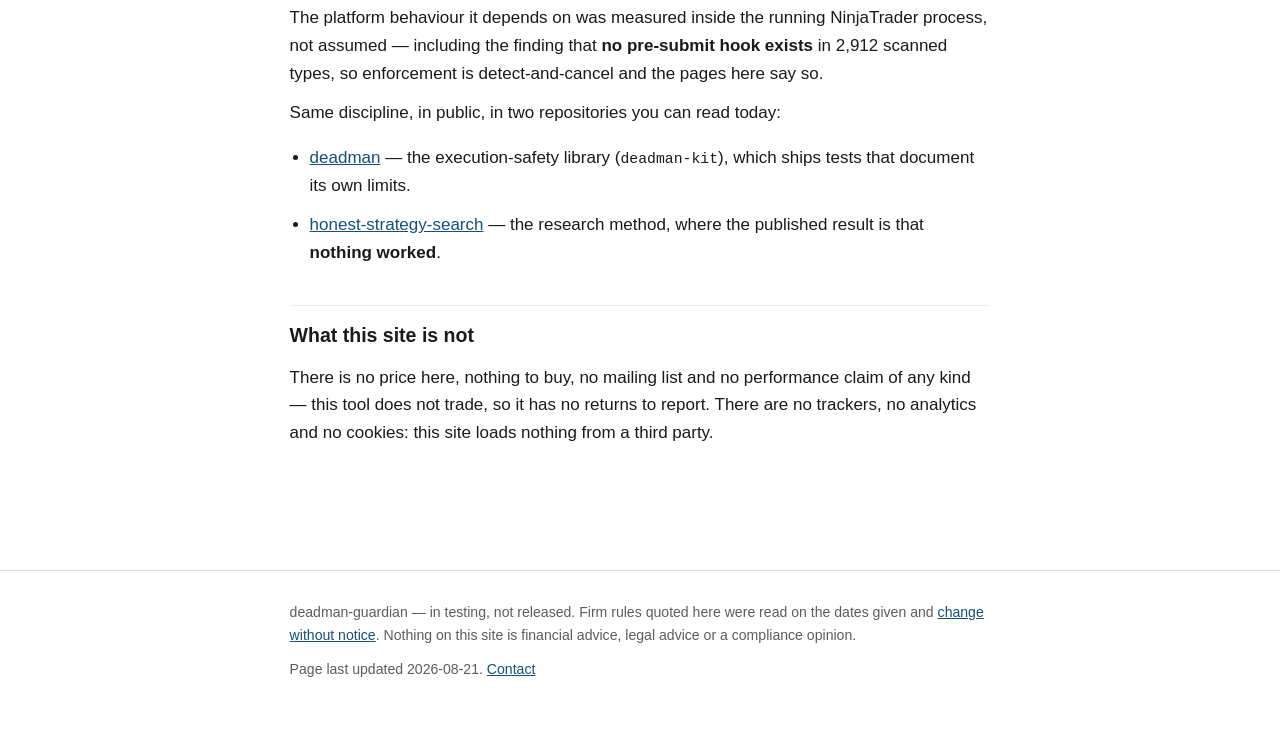
==== commit 62b0be43: "The defect was overstated: episodes and cycles are different units, and we mixed them '168 requests," ====
--- a/index.html
+++ b/index.html
@@ -98,8 +98,10 @@
   <li><strong>A single flatten is not a lockout — and nothing is cancelled while locked.</strong>
   Entering the lockout sweeps the resting orders once; after that a new order reaches your broker and
   can fill. The guard then keeps trying to flatten and verifies rather than assumes — and the honest
-  record is one verified flatten in the product's life, plus one episode where it tried 167 times
-  without closing the position. <strong>So it does not replace watching your platform: if it says it
+  record, in <em>episodes</em> rather than cycles, is <strong>two lockouts ever — one of them under the
+  code that ships today, and that one closed the position and verified it</strong>. The other, on
+  2026-08-26, ran 167 cycles without closing, for a cause removed the next day. <strong>Two is not
+  evidence that it works.</strong> <strong>So it does not replace watching your platform: if it says it
   needs you, check the flatten yourself.</strong> <a href="how-it-works.html">What that means, in
   full →</a></li>
   <li><strong>When it does not know, it stops.</strong> Account disconnected, P&amp;L not computable, its own
